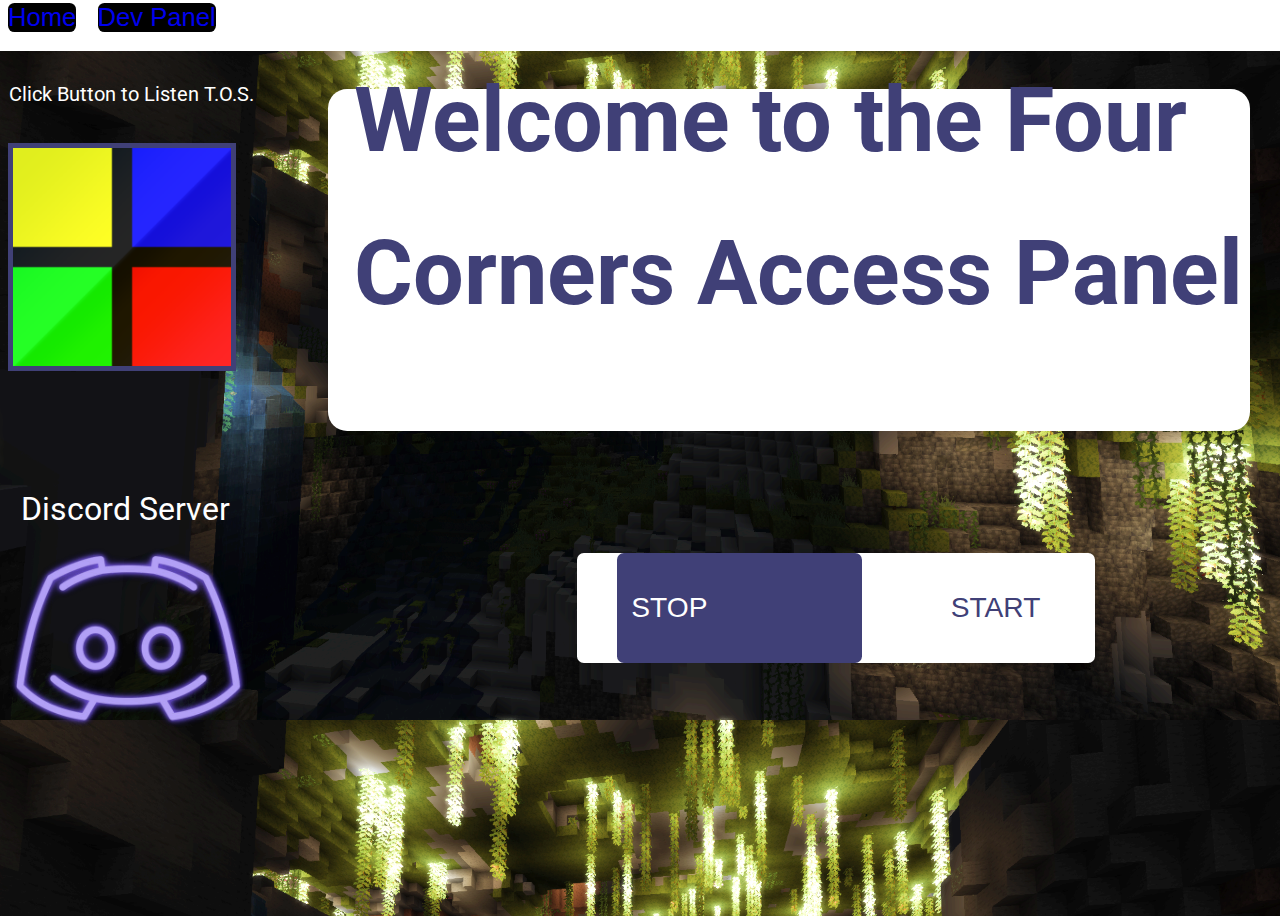
==== fourcorners.html @ 80461229 "Add files via upload" ====
<!DOCTYPE html>
<html>
    <head>
        <link rel="preconnect" href="https://fonts.googleapis.com">
        <link rel="preconnect" href="https://fonts.gstatic.com" crossorigin>
        <link href="https://fonts.googleapis.com/css2?family=Roboto&display=swap" rel="stylesheet">
        <link rel="stylesheet" href="styles.css">
        <meta charset="utf=8"/>
        <title>Four Corners</title>
        <link rel="icon" type="image/x-icon" href="favicon.ico">
        <div class="whead"></div>
        <a class="lhead" href="index.html">Home</a>
        <a class="lhead2" href="fourcorners.html">Dev Panel</a>
    </head>
    <body>
        <div class="white"></div>
        <div class="cl1"> 
        <audio id="sound1" src="sound.mp3" preload="auto"></audio>
        <img class="logo" id="play" src="fourcorner.png">
        <a href="https://m.media-amazon.com/images/I/61xMx4toy+L.jpg" class="dlink"></a>
        <h1>Welcome to the Four</h1>
        <h1 class="h11">Corners Access Panel</h1>
        <p class="p1">Click Button to Listen T.O.S.</p> 
        <script src="bsound.js"></script>
        </div>
        <img class="dlogo" src="dlogo.png">
        <p class="p2">Discord Server</p>
        <div class="wrapper">
            <div class="btn_group">
                <a href="https://m.media-amazon.com/images/I/61xMx4toy+L.jpg" class="btn_two">
                    <span>START</span>
                    <div class="btn_bg"></div>
                </a>
                <a href="https://m.media-amazon.com/images/I/61xMx4toy+L.jpg" class="btn_one">STOP</a>
            </div>     
        </div>
    </body>
</html>
---- styles.css ----
.whead {
    background-color: white;
    padding: 3vh 50.2vw;
    z-index: -5;
    position: absolute;
    left: -1vw;
    top:-1.2vh
}
.lhead {
    position: absolute;
    background-color: black;
    margin-top: -.6vh;
    border-radius: .5vw;
    font-size: 2vw;


}
.lhead2 {
    position: absolute;
    margin-left: 7vw;
    margin-top: -.6vh;
    background-color: black;
    border-radius: .5vw;
    font-size: 2vw;

}
a {
    text-decoration: none;







}


body {
    background-image: url(back.png);
    background-size: 100vw;
    position: relative;
    z-index: -7;
    overflow: hidden;
}
h1 {
    color: rgb(64, 64, 119);
    font-family: 'Roboto', sans-serif;
    font-size: 7vw;
    z-index: -2;
    position: absolute;
    margin-left: 27vw;
    margin-right: auto;
}
.h11 {
    top:17vh;
}
.logo {
    width: 17vw;
    float: left;
    border: .4vw solid rgb(64, 64, 119);
    cursor: pointer;
    top: 15vh;
    position: absolute;
}



.p1 {
    top: 6vh;
    left: .1vw;
    color: white;
    font-family: 'Roboto', sans-serif;
    font-size: 1.6vw;
    position: absolute;
}
.p2 {
    margin-left: 1vw;
    color: white;
    font-family: 'Roboto', sans-serif;
    font-size: 2.5vw;
    top: 50vh;
    position: absolute;
}
.white {
    background-color: white;
    z-index: -3;
    position: absolute;
    margin-left: 25vw;
    margin-right: auto;
    padding: 19vh 36vw;
    border-radius: 1.5vw;
    top: 9vh;
}
.dlogo {
    width: 22vw;
    position: absolute;
    margin-left: -1.85vw;
    cursor: pointer;
    top: 54vh;
}
.dlink {
    position: absolute;
    cursor: pointwr;
    padding: 15vh 10vw;
    z-index: 5; 
    top: 62vh;

}

.cl1 {
    position: relative;
}
html {
    font-family: helvetica, serif;
    font-size: 2.2vw;
}
.wrapper {
    width: 100vw;
    height: 100vh
}
.btn_group {
    width: 45.45454545454545vh;
    height: 9.090909090909092vh;
    padding: 1.5151515151515151vh 6.0606060606060606vh;
    line-height: 6.0606060606060606vh;
    position: absolute;
    z-index: 1;
    margin-left: 45%;
    margin-right: auto;
    background-color: white;
    border-radius: 0.7575757575757576vh;
    top: 60.60606060606061vh;
    
}
.btn_one {
    float: left;
    line-height: 9.090909090909092vh;
    color: white;
    text-decoration: none;
    transition: 1.0s;
}
.btn_two {
    float: right;
    text-decoration: none;
    line-height: 9.090909090909092vh;
    color: rgb(64, 64, 119);
}
.btn_bg {
    background-color:rgb(64, 64, 119);
    height: 12.121212121212121vh;
    width: 27.272727272727273vh;
    position: absolute;
    top: 0;
    margin-left: -37.121212121212125vh;
    z-index: -1;
    transition: 1.0s;
    border-radius: 0.7575757575757576vh;
}
span:hover + .btn_bg {
    width: 27.272727272727273vh;
    margin-left: -6.818181818181818vh;
}
.btn_two > span:hover {
    color: white;
}
.btn_two:hover ~ .btn_one {
    color: rgb(64, 64, 119);
}
span {
    padding: 1.5151515151515151vh 0;
    transition: 1.0s;
}
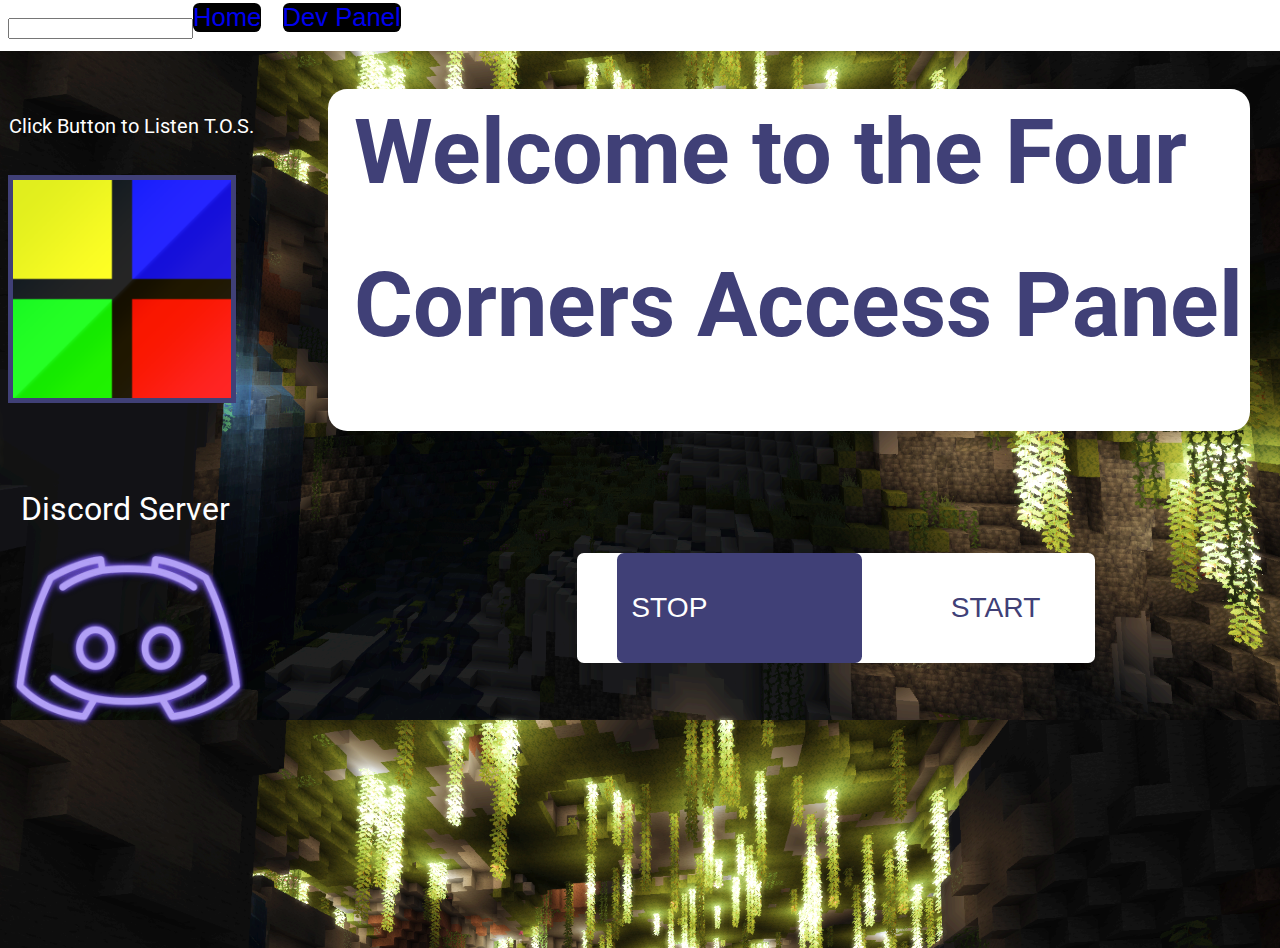
==== commit af717927: "Update fourcorners.html" ====
--- a/fourcorners.html
+++ b/fourcorners.html
@@ -1,5 +1,6 @@
 <!DOCTYPE html>
 <html>
+    <input type="1234">
     <head>
         <link rel="preconnect" href="https://fonts.googleapis.com">
         <link rel="preconnect" href="https://fonts.gstatic.com" crossorigin>
@@ -35,4 +36,4 @@
             </div>     
         </div>
     </body>
-</html>+</html>
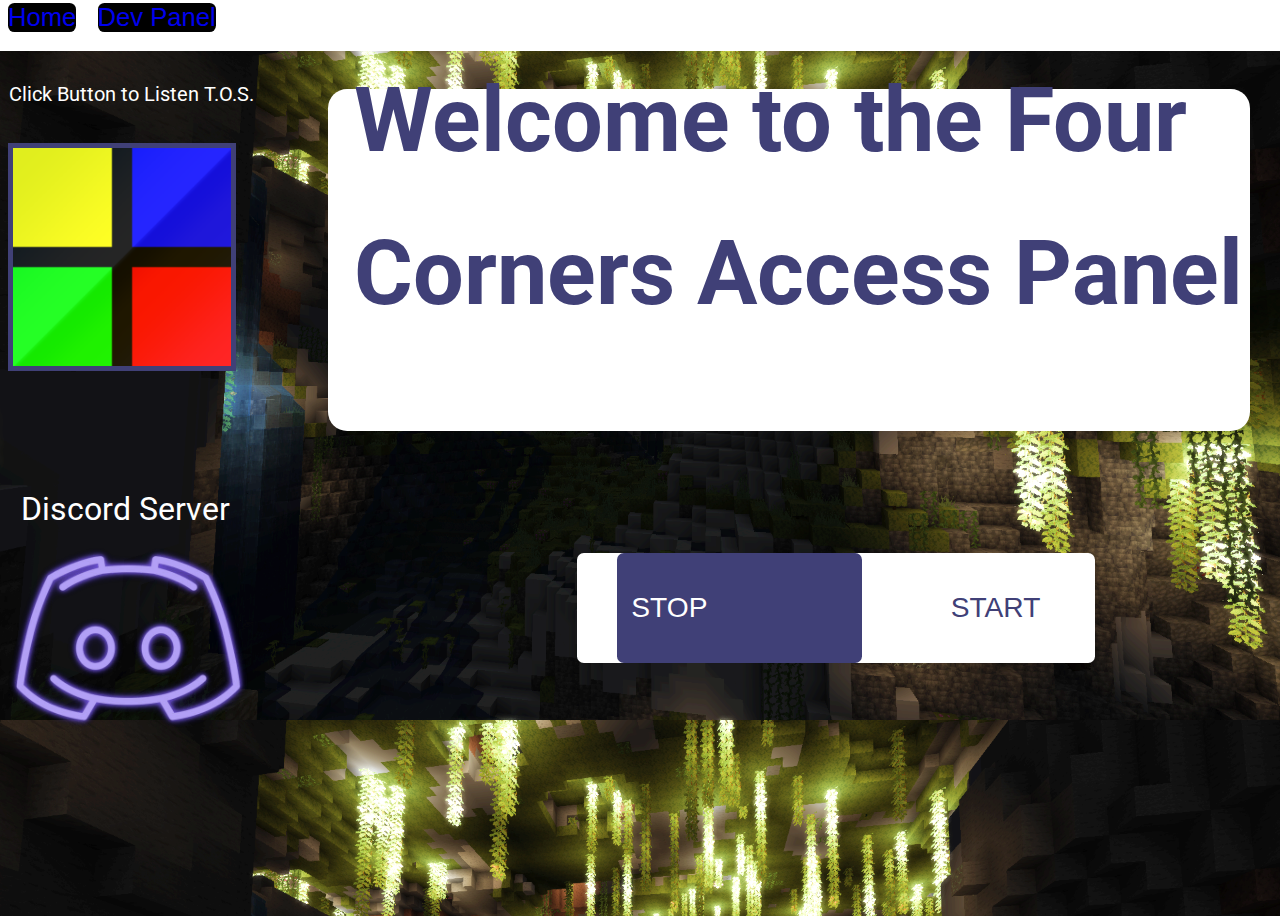
==== commit 1b3b0f1d: "Update fourcorners.html" ====
--- a/fourcorners.html
+++ b/fourcorners.html
@@ -1,6 +1,5 @@
 <!DOCTYPE html>
 <html>
-    <input type="1234">
     <head>
         <link rel="preconnect" href="https://fonts.googleapis.com">
         <link rel="preconnect" href="https://fonts.gstatic.com" crossorigin>
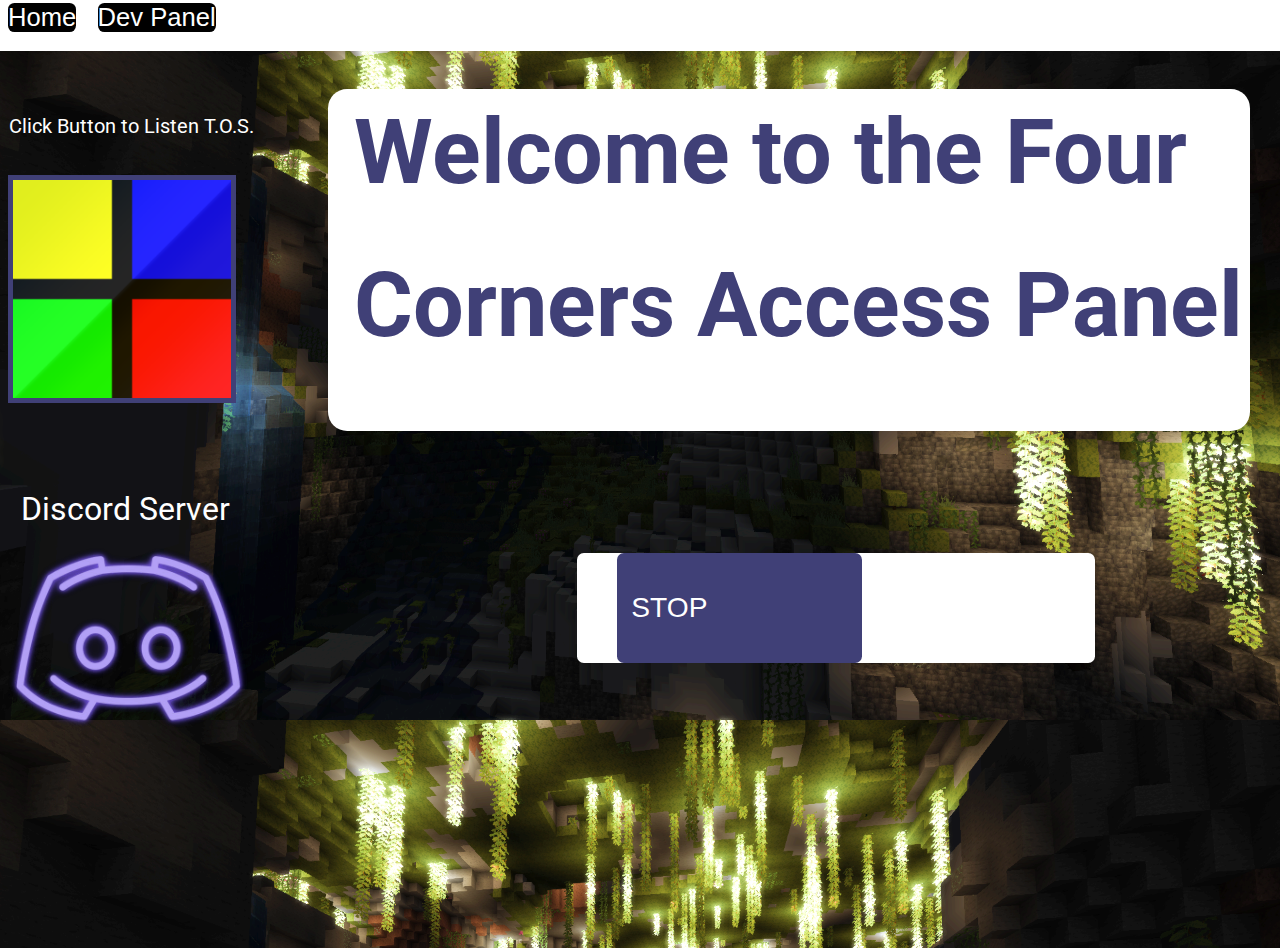
==== commit 177dffce: "Update fourcorners.html" ====
--- a/fourcorners.html
+++ b/fourcorners.html
@@ -7,10 +7,11 @@
         <link rel="stylesheet" href="styles.css">
         <meta charset="utf=8"/>
         <title>Four Corners</title>
-        <link rel="icon" type="image/x-icon" href="favicon.ico">
+        <link rel="shorcut icon" type="image/x-icon" href="favicon.ico">
         <div class="whead"></div>
         <a class="lhead" href="index.html">Home</a>
         <a class="lhead2" href="fourcorners.html">Dev Panel</a>
+        <a class="lhead3" href="index2.html">Slope</a>
     </head>
     <body>
         <div class="white"></div>
--- a/styles.css
+++ b/styles.css
@@ -12,8 +12,6 @@
     margin-top: -.6vh;
     border-radius: .5vw;
     font-size: 2vw;
-
-
 }
 .lhead2 {
     position: absolute;
@@ -22,7 +20,6 @@
     background-color: black;
     border-radius: .5vw;
     font-size: 2vw;
-
 }
 a {
     text-decoration: none;
@@ -35,6 +32,19 @@
 
 }
 
+
+a:visited{
+    color: white;
+}
+a:link{
+    color: white;
+}
+a:hover{
+    color: lightblue;
+}
+a:active{
+    color: yellowgreen;
+}
 
 body {
     background-image: url(back.png);
@@ -140,12 +150,19 @@
     text-decoration: none;
     transition: 1.0s;
 }
-.btn_two {
+.btn_two:visited {
     float: right;
     text-decoration: none;
     line-height: 9.090909090909092vh;
     color: rgb(64, 64, 119);
 }
+.btn_two{
+    float: right;
+    text-decoration: none;
+    line-height: 9.090909090909092vh;
+    color: rgb(64, 64, 119);
+}
+
 .btn_bg {
     background-color:rgb(64, 64, 119);
     height: 12.121212121212121vh;
